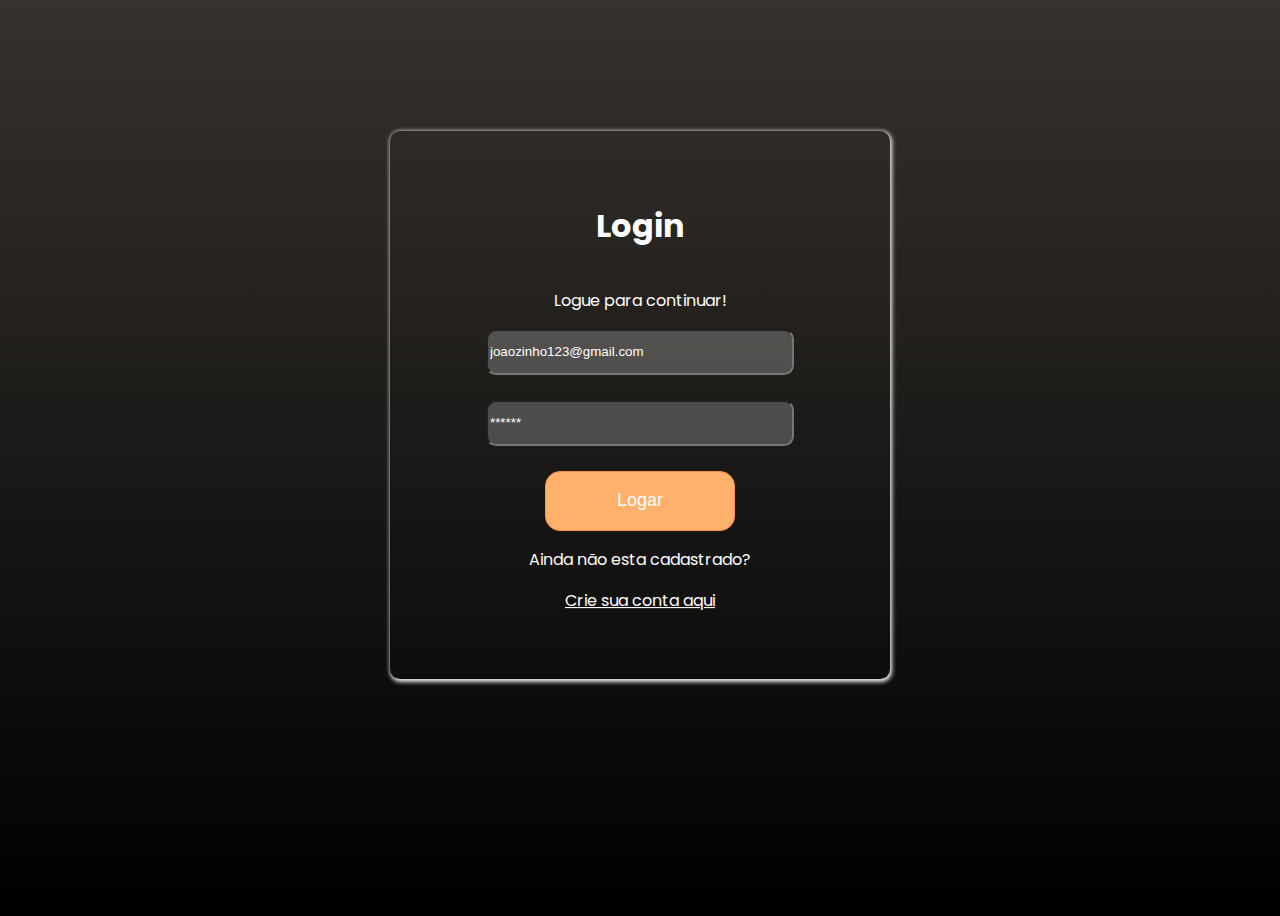
==== login.html @ 593f811d "style atualizado" ====
<!DOCTYPE html>
<html lang="en">

<head>
    <meta charset="UTF-8">
    <meta http-equiv="X-UA-Compatible" content="IE=edge">
    <meta name="viewport" content="width=device-width, initial-scale=1.0">
    <link rel="stylesheet" href="style.css">
    <link rel="preconnect" href="https://fonts.googleapis.com">
    <link rel="preconnect" href="https://fonts.gstatic.com" crossorigin>
    <link href="https://fonts.googleapis.com/css2?family=Kanit:ital,wght@1,200&family=Poppins:wght@500&display=swap"
        rel="stylesheet">
    <title>Login</title>
</head>

<body>
    <div class="login">
        <h1 id="titulo">Login</h1>
        <p style="text-align: center;">Logue para continuar!</p>
        <input type="text" id="login" placeholder="joaozinho123@gmail.com" autocomplete="off"> <br>
        <input type="password" id="senha" placeholder="******" autocomplete="off"> <br>
        <button onclick="login()">Logar</button>
        <span class="text-sec">
            <p>Ainda não esta cadastrado?</p>
            <a href="index.html">
                <p style="text-decoration: underline;">Crie sua conta aqui</p>
            </a>
        </span>
    </div>

</body>

</html>
---- style.css ----
@import url('https://fonts.googleapis.com/css2?family=Kanit:ital,wght@1,200&display=swap');


body {

    background-image: linear-gradient(#36322E, #000000);
    color: white;
    height: 100vh;
    overflow-x: hidden;
    overflow-y: hidden;



}

#titulo {
    text-align: center;
}

.login {
    border-radius: 10px;

    width: 400px;
    height: min-content;
    padding-top: 50px;
    margin: auto;
    display: flex;

    flex-direction: column;
    background-color: 0;
    padding-bottom: 50px;
    padding-left: 50px;

    padding-right: 50px;
    box-shadow: 1px 1px 4px 1px #EBEBEB;
    font-family: 'Kanit', sans-serif;
    font-family: 'Poppins', sans-serif;
    position: absolute;
    top: 45%;
    left: 50%;
    transform: translate(-50%, -50%);



}

.login button {
    height: 60px;
    border-radius: 15px;
    width: 190px;

    background-color: #FFB06B;
    border: 0.3px groove #FF914D;
    color: white;
    margin-left: auto;
    margin-right: auto;
    font-size: large;

}

.cadastro button {
    height: 60px;
    border-radius: 15px;
    width: 190px;
    font-size: large;

    background-color: #FFB06B;
    border: 0.3px groove #FF914D;
    color: white;
    margin-left: auto;
    margin-right: auto;
}

.text-sec {
    text-align: center;
}

a:link {
    color: white;
}

/* link que foi visitado */
a:visited {
    color: white;
}

/* mouse over */
a:hover {
    color: white;
}

/* link selecionado */
a:active {
    color: white;
}

input {
    margin: auto;
    width: 300px;
    height: 40px;
    transition: all 0.5s;
    border-radius: 10px;
    background-color: #ffffff38;
}

input:focus {
    scale: 1.2;

    border: solid 0.02rem rgb(103, 255, 65);
    outline: 0;
    margin-left: 12%;
}

.cadastro label {
    margin-left: 12%;
}

.login label {
    margin-left: 12%;
}

input::placeholder {
    color: white;
}

.cadastro {
    border-radius: 10px;

    width: 400px;
    height: min-content;
    padding-top: 50px;
    margin: auto;
    display: flex;

    flex-direction: column;
    background-color: 0;
    padding-bottom: 50px;
    padding-left: 50px;

    padding-right: 50px;
    box-shadow: 1px 1px 4px 1px #EBEBEB;
    font-family: 'Kanit', sans-serif;
    font-family: 'Poppins', sans-serif;
    position: absolute;
    top: 45%;
    left: 50%;
    transform: translate(-50%, -50%);



}
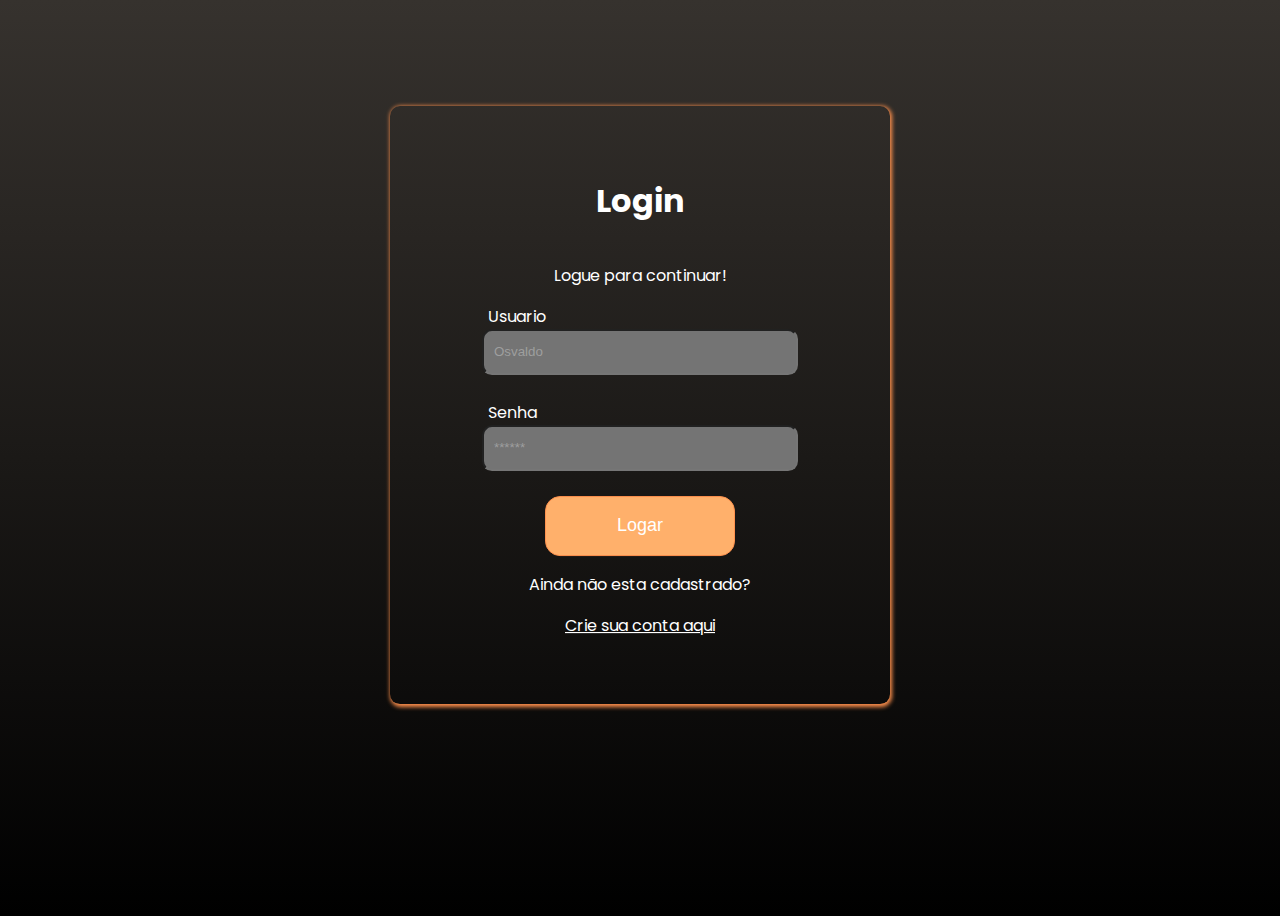
==== commit 88dc25f8: "calculadora" ====
--- a/login.html
+++ b/login.html
@@ -1,5 +1,5 @@
 <!DOCTYPE html>
-<html lang="en">
+<html lang="pt-br">
 
 <head>
     <meta charset="UTF-8">
@@ -11,13 +11,16 @@
     <link href="https://fonts.googleapis.com/css2?family=Kanit:ital,wght@1,200&family=Poppins:wght@500&display=swap"
         rel="stylesheet">
     <title>Login</title>
+    
 </head>
 
 <body>
     <div class="login">
         <h1 id="titulo">Login</h1>
         <p style="text-align: center;">Logue para continuar!</p>
-        <input type="text" id="login" placeholder="joaozinho123@gmail.com" autocomplete="off"> <br>
+        <label for="#login">Usuario</label>
+        <input type="text" id="login" placeholder="Osvaldo" autocomplete="off"> <br>
+        <label for="#senha">Senha</label>
         <input type="password" id="senha" placeholder="******" autocomplete="off"> <br>
         <button onclick="login()">Logar</button>
         <span class="text-sec">
@@ -27,7 +30,7 @@
             </a>
         </span>
     </div>
-
+    <script src="script.js"></script>
 </body>
 
 </html>--- a/style.css
+++ b/style.css
@@ -32,7 +32,7 @@
     padding-left: 50px;
 
     padding-right: 50px;
-    box-shadow: 1px 1px 4px 1px #EBEBEB;
+    box-shadow: 1px 1px 4px 1px #FF914D; ;
     font-family: 'Kanit', sans-serif;
     font-family: 'Poppins', sans-serif;
     position: absolute;
@@ -57,8 +57,7 @@
     font-size: large;
 
 }
-
-.cadastro button {
+#deslogar{
     height: 60px;
     border-radius: 15px;
     width: 190px;
@@ -69,6 +68,23 @@
     color: white;
     margin-left: auto;
     margin-right: auto;
+    position: absolute;
+    top: 15%;
+    left: 50%;
+    transform: translate(-50%, -50%);
+}
+
+.cadastro button {
+    height: 60px;
+    border-radius: 15px;
+    width: 190px;
+    font-size: large;
+
+    background-color: #FFB06B;
+    border: 0.3px groove #FF914D;
+    color: white;
+    margin-left: auto;
+    margin-right: auto;
 }
 
 .text-sec {
@@ -100,15 +116,96 @@
     height: 40px;
     transition: all 0.5s;
     border-radius: 10px;
-    background-color: #ffffff38;
+    background-color: #747474;
+    color: rgba(255, 255, 255, 0.815);
+    padding-left: 10px;
+}
+
+.calculadora{
+    border-radius: 10px;
+
+    width: max-content;
+    height: min-content;
+    padding-top: 50px;
+    margin: auto;
+    display: flexbox;
+    margin-top: 100px;
+
+    flex-direction: row;
+    background-color: 0;
+    padding-bottom: 50px;
+    padding-left: 50px;
+
+    padding-right: 50px;
+    box-shadow: 1px 1px 4px 1px #FF914D; ;
+    font-family: 'Kanit', sans-serif;
+    font-family: 'Poppins', sans-serif;
+    position: absolute;
+    top: 45%;
+    left: 50%;
+    transform: translate(-50%, -50%);
+
+
+}
+.row1{
+    text-align: right;
+    margin: 20px;
+    
+}
+.row2{
+    text-align: right;
+    margin: 20px;
+}
+.row3{
+    text-align: right;
+    margin: 20px;
+}
+.row4{
+    text-align: right;
+    margin: 20px;
+}
+.row5{
+    text-align: right;
+    margin: 20px;
+    margin-top: 30px;
+}
+#screenContainer{
+    
+    height: 60px;
+    text-align: end;
+    font-size: 50px;
+    padding-right: 10px;
+    margin-bottom: 20px;
+    border: 0;
+    border-radius: 2px;
+}
+#screenContainer input{
+    width: 93%;
+    height: 60px;
+    font-size: 30px;
+    margin-right: 2.5%;
+   
+    
+}
+.calculadora button{
+    height: 60px;
+    width: 150px;
+    background-color:#36322E ;
+    border: 1px solid #6b6a69;
+    border-radius: 3px;
+    color: #ffff;
+    font-weight: 800;
+    margin-right: 10px;
+
 }
 
 input:focus {
     scale: 1.2;
-
-    border: solid 0.02rem rgb(103, 255, 65);
+    color: rgb(255, 255, 255);
+    border: solid 0.02rem rgb(0, 102, 255);
     outline: 0;
     margin-left: 12%;
+    padding-left: 10px;
 }
 
 .cadastro label {
@@ -120,7 +217,7 @@
 }
 
 input::placeholder {
-    color: white;
+    color: rgba(255, 255, 255, 0.308);
 }
 
 .cadastro {
@@ -138,7 +235,7 @@
     padding-left: 50px;
 
     padding-right: 50px;
-    box-shadow: 1px 1px 4px 1px #EBEBEB;
+    box-shadow: 1px 1px 4px 1px rgb(0, 102, 255);
     font-family: 'Kanit', sans-serif;
     font-family: 'Poppins', sans-serif;
     position: absolute;
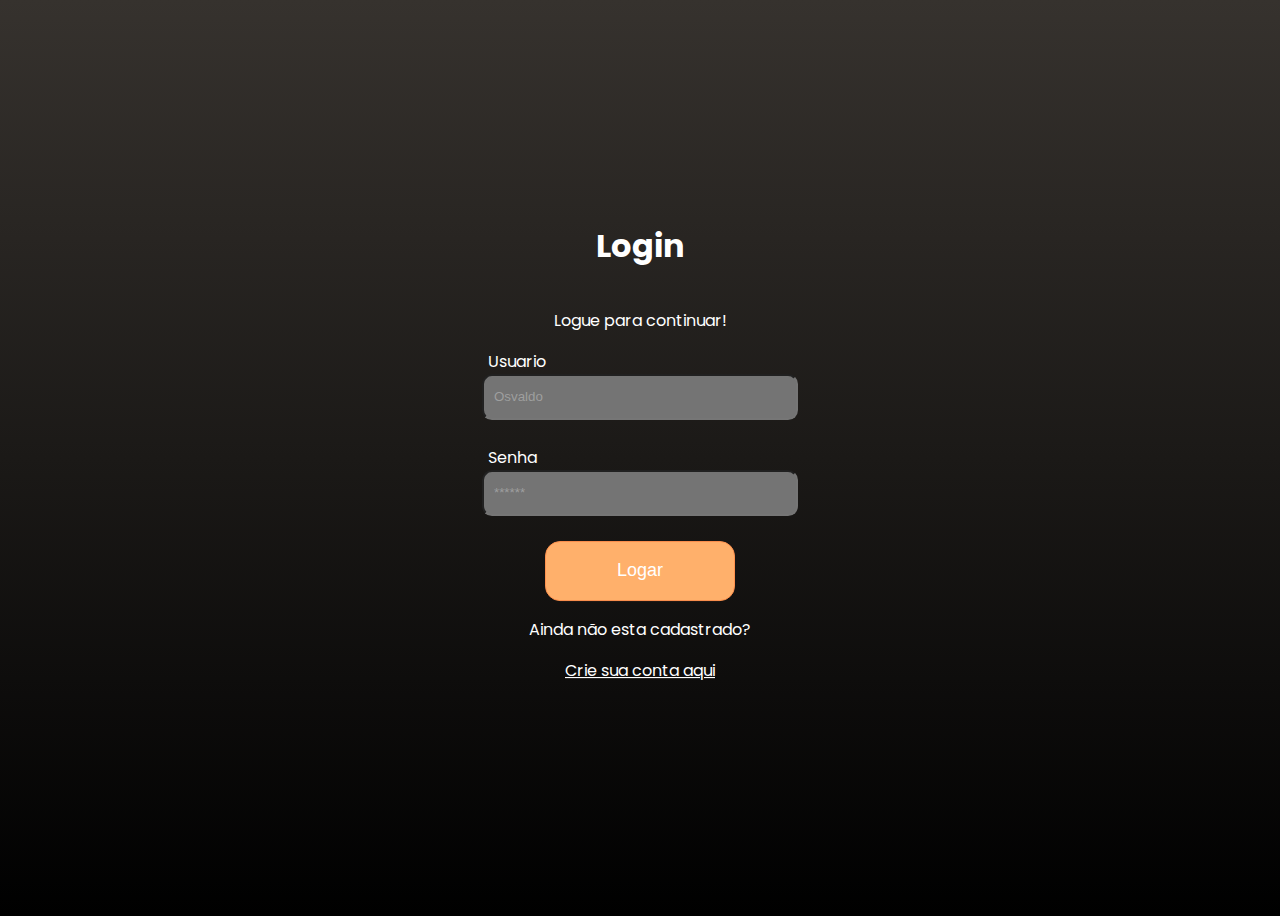
==== commit 249a04ff: "terminei" ====
--- a/login.html
+++ b/login.html
@@ -11,6 +11,7 @@
     <link href="https://fonts.googleapis.com/css2?family=Kanit:ital,wght@1,200&family=Poppins:wght@500&display=swap"
         rel="stylesheet">
     <title>Login</title>
+    <link rel="shortcut icon" href="https://cdn-icons-png.flaticon.com/512/310/310818.png" type="image/x-icon">
     
 </head>
 
--- a/style.css
+++ b/style.css
@@ -1,5 +1,5 @@
 @import url('https://fonts.googleapis.com/css2?family=Kanit:ital,wght@1,200&display=swap');
-
+@import url(animations.css);
 
 body {
 
@@ -12,9 +12,17 @@
 
 
 }
-
+button{
+    cursor: pointer;
+}
+p{
+    cursor: default;
+}
 #titulo {
+    cursor: default;
     text-align: center;
+    font-family: 'Kanit', sans-serif;
+    font-family: 'Poppins', sans-serif;
 }
 
 .login {
@@ -32,11 +40,11 @@
     padding-left: 50px;
 
     padding-right: 50px;
-    box-shadow: 1px 1px 4px 1px #FF914D; ;
-    font-family: 'Kanit', sans-serif;
-    font-family: 'Poppins', sans-serif;
-    position: absolute;
-    top: 45%;
+    animation: border_Rgb1 5s  infinite;
+    animation-direction: normal;
+    font-family: 'Poppins', sans-serif;
+    position: absolute;
+    top: 50%;
     left: 50%;
     transform: translate(-50%, -50%);
 
@@ -63,8 +71,8 @@
     width: 190px;
     font-size: large;
 
-    background-color: #FFB06B;
-    border: 0.3px groove #FF914D;
+    background-color: #fd1d1d;
+    border: 0.3px groove #ff4d4d;
     color: white;
     margin-left: auto;
     margin-right: auto;
@@ -80,8 +88,9 @@
     width: 190px;
     font-size: large;
 
-    background-color: #FFB06B;
-    border: 0.3px groove #FF914D;
+    background-color: rgb(0, 102, 255);
+    border: 0.3px groove rgb(45, 127, 250) ;
+    
     color: white;
     margin-left: auto;
     margin-right: auto;
@@ -90,18 +99,23 @@
 .text-sec {
     text-align: center;
 }
-
+a{
+    cursor: pointer;
+}
 a:link {
+    cursor: pointer;
     color: white;
 }
 
 /* link que foi visitado */
 a:visited {
+    cursor: pointer;
     color: white;
 }
 
 /* mouse over */
 a:hover {
+    cursor: pointer;
     color: white;
 }
 
@@ -123,6 +137,7 @@
 
 .calculadora{
     border-radius: 10px;
+    animation: border_Rgb3 5s  infinite;
 
     width: max-content;
     height: min-content;
@@ -233,13 +248,14 @@
     background-color: 0;
     padding-bottom: 50px;
     padding-left: 50px;
+    animation: border_Rgb2 5s  infinite;
 
     padding-right: 50px;
     box-shadow: 1px 1px 4px 1px rgb(0, 102, 255);
     font-family: 'Kanit', sans-serif;
     font-family: 'Poppins', sans-serif;
     position: absolute;
-    top: 45%;
+    top: 50%;
     left: 50%;
     transform: translate(-50%, -50%);
 
